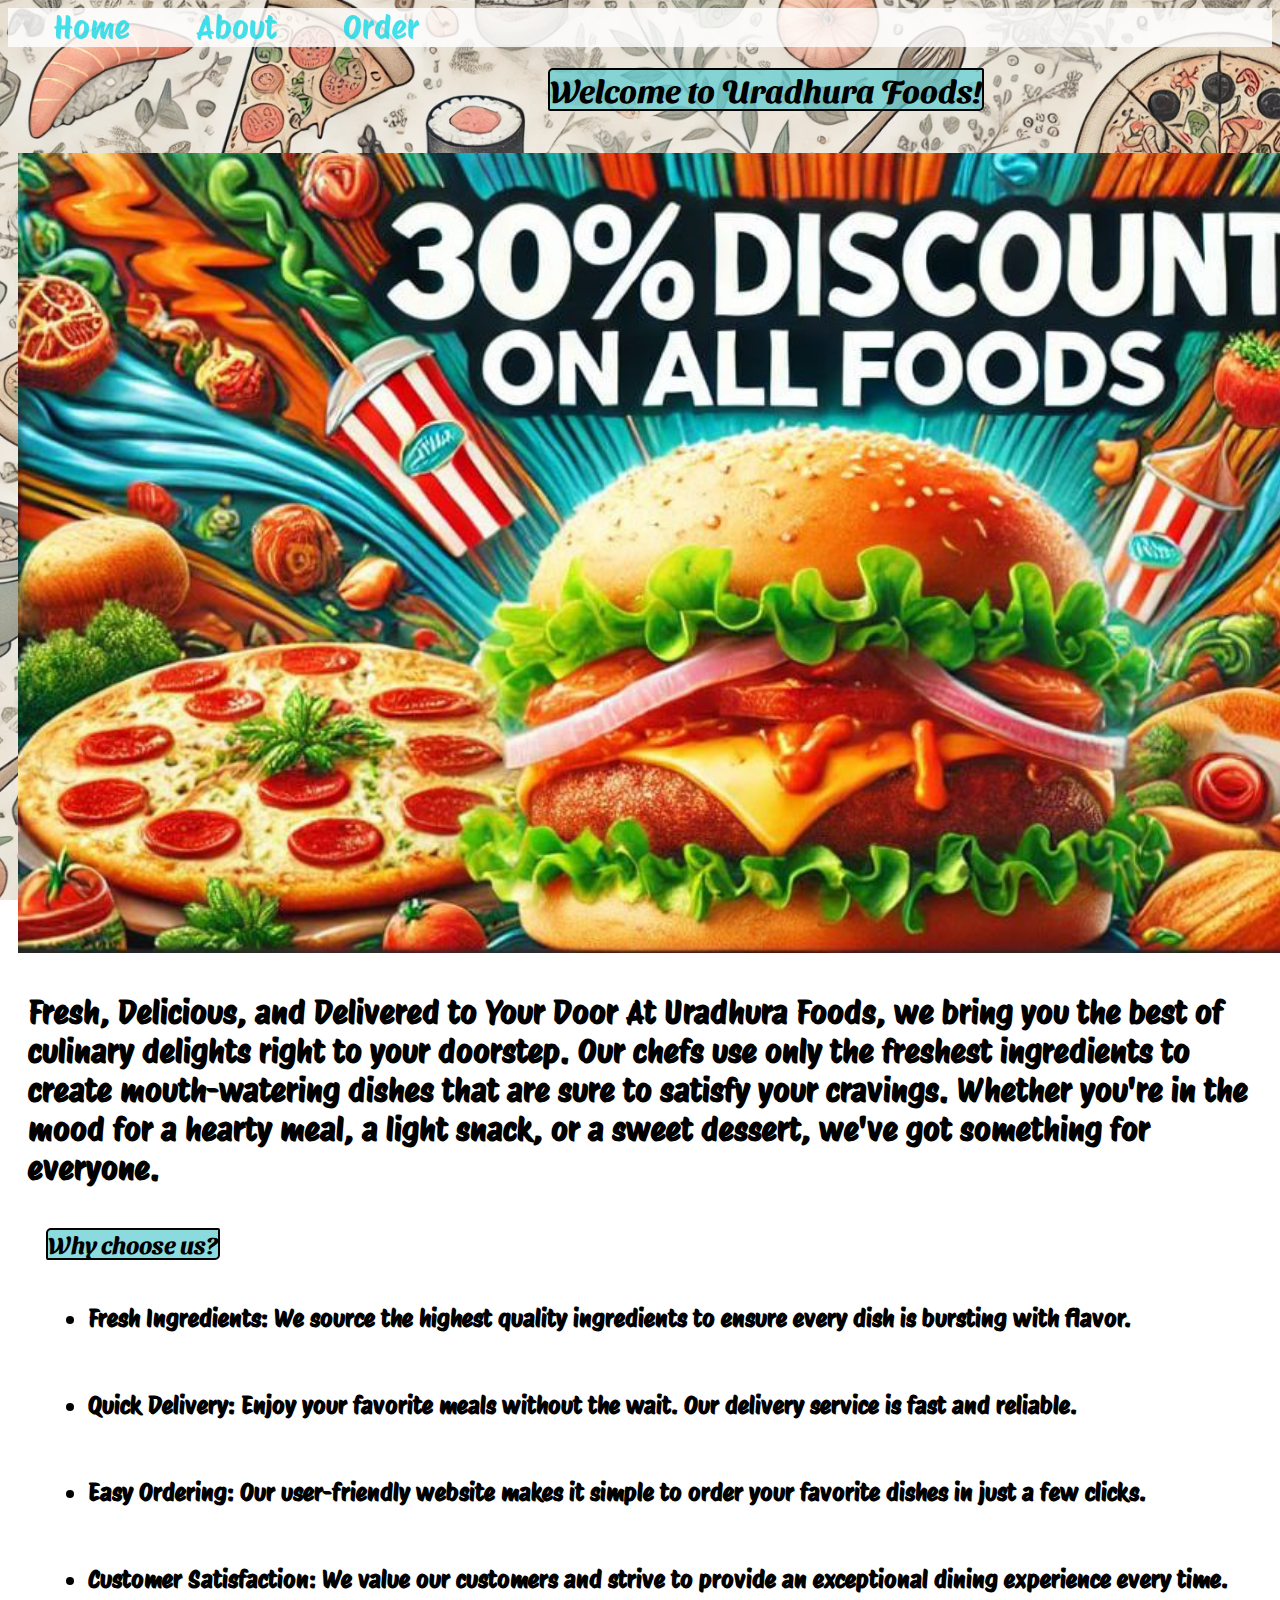
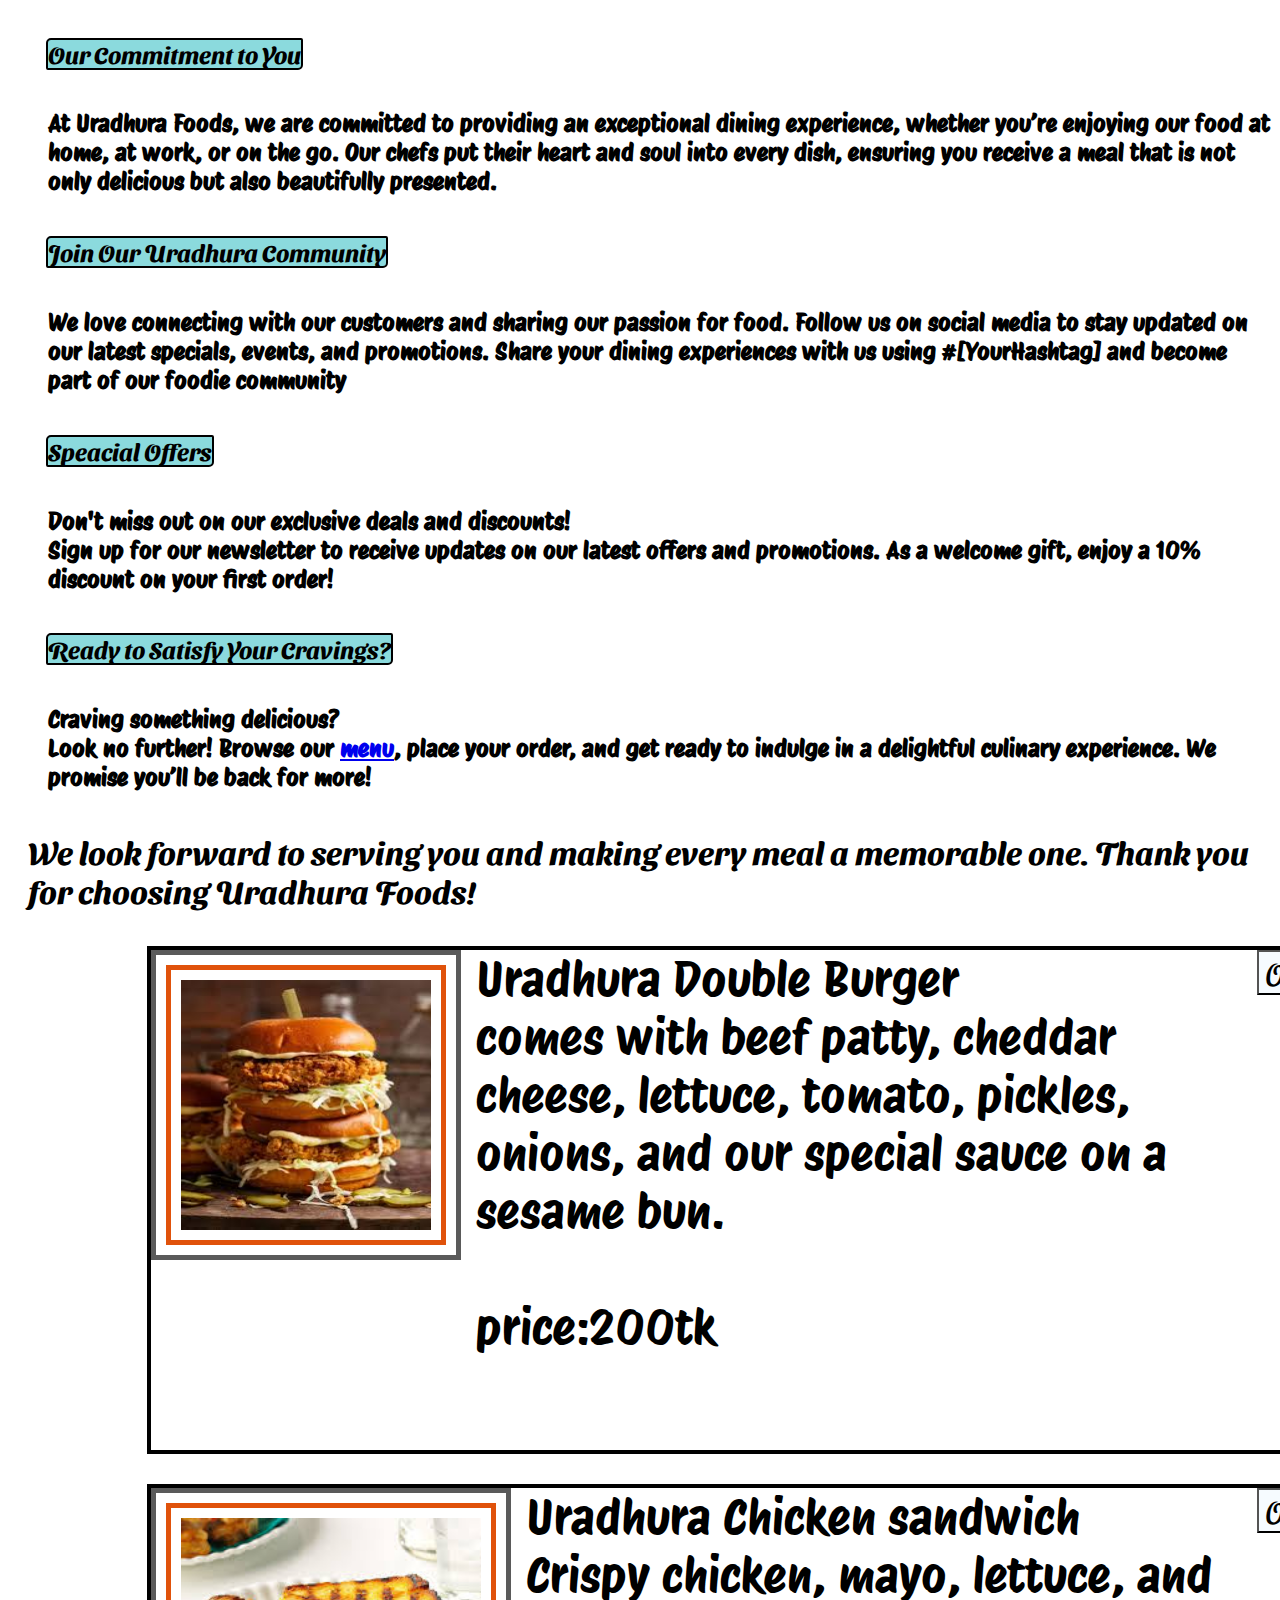
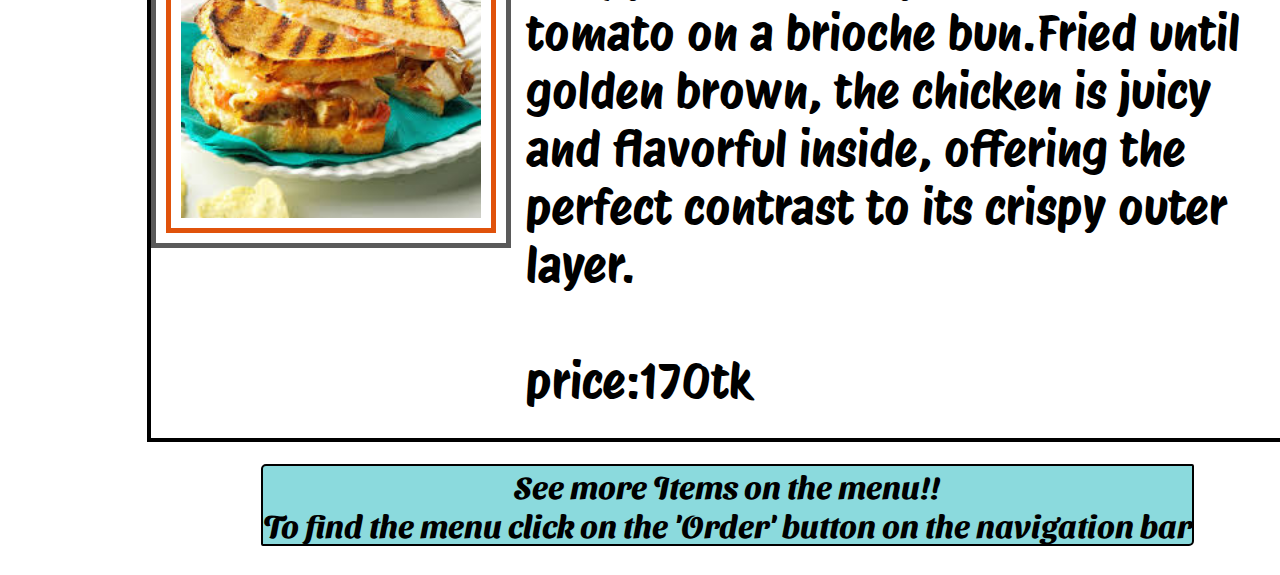
==== index.html @ df321135 "first commit" ====
<!DOCTYPE html>
<html lang="en">
<head>
    <meta charset="UTF-8">
    <meta name="viewport" content="width=device-width, initial-scale=1.0">
    <title></title>
    <link rel="stylesheet" href="style.css">
    <link rel="preconnect" href="https://fonts.googleapis.com">
<link rel="preconnect" href="https://fonts.gstatic.com" crossorigin>
<link href="https://fonts.googleapis.com/css2?family=Dancing+Script:wght@400..700&display=swap" rel="stylesheet">
<link rel="preconnect" href="https://fonts.googleapis.com">
<link rel="preconnect" href="https://fonts.gstatic.com" crossorigin>
<link href="https://fonts.googleapis.com/css2?family=Anton&family=Dancing+Script:wght@400..700&family=Pacifico&display=swap" rel="stylesheet">
<link rel="preconnect" href="https://fonts.googleapis.com">
<link rel="preconnect" href="https://fonts.gstatic.com" crossorigin>
<link href="https://fonts.googleapis.com/css2?family=Anton&family=Dancing+Script:wght@400..700&family=Pacifico&family=Stylish&display=swap" rel="stylesheet">
<link rel="preconnect" href="https://fonts.googleapis.com">
<link rel="preconnect" href="https://fonts.gstatic.com" crossorigin>
<link href="https://fonts.googleapis.com/css2?family=Anton&family=Dancing+Script:wght@400..700&family=Edu+AU+VIC+WA+NT+Hand:wght@400..700&family=Pacifico&family=Stylish&display=swap" rel="stylesheet">    
<link rel="preconnect" href="https://fonts.googleapis.com">
<link rel="preconnect" href="https://fonts.gstatic.com" crossorigin>
<link href="https://fonts.googleapis.com/css2?family=Anton&family=Dancing+Script:wght@400..700&family=Edu+AU+VIC+WA+NT+Hand:wght@600&family=Pacifico&family=Protest+Riot&family=Stylish&display=swap" rel="stylesheet">
<link rel="preconnect" href="https://fonts.googleapis.com">
<link rel="preconnect" href="https://fonts.gstatic.com" crossorigin>
<link href="https://fonts.googleapis.com/css2?family=Anton&family=Dancing+Script:wght@400..700&family=Edu+AU+VIC+WA+NT+Hand:wght@600&family=Pacifico&family=Protest+Riot&family=Sansita+Swashed:wght@300..900&family=Stylish&display=swap" rel="stylesheet">
<link rel="icon" type="Images/jpg" href="Images/f2.jpg">
</head>
<body>

    <div class="nav">
        <div class="option"> <a href="index.html" class="navigation">Home</a></div>
        <div class="option"> <a href="about.html" class="navigation">About</a></div>
        <div class="option"> <a href="order.html" class="navigation">Order</a></div>
    </div>
        <main>
            <h1 class="welcoming">Welcome to Uradhura Foods!</h1>

            <img src="Images/sell2.jpg" alt="sell" class="sell">

            <p>
               <h3 id="starting"> Fresh, Delicious, and Delivered to Your Door
                At Uradhura Foods, we bring you the best of culinary delights right to your doorstep. Our chefs use only the freshest ingredients to create mouth-watering dishes that are sure to satisfy your cravings. Whether you're in the mood for a hearty meal, a light snack, or a sweet dessert, we've got something for everyone.
               </h3>
                <br>

                <h2 class="reason">Why choose us?</h2>

                <h2 class="lists">
                <ul>
                   <li> Fresh Ingredients: We source the highest quality ingredients to ensure every dish is bursting with flavor.</li>
                    <br>
                    <br>
                    <li>  Quick Delivery: Enjoy your favorite meals without the wait. Our delivery service is fast and reliable.</li>
                    <br>
                    <br>
                    <li> Easy Ordering: Our user-friendly website makes it simple to order your favorite dishes in just a few clicks.</li>
                    <br>
                    <br>
                    <li> Customer Satisfaction: We value our customers and strive to provide an exceptional dining experience every time.</li>
                </ul>
                </h2>

                <h2 class="reason">
                    Our Commitment to You
                </h2>

                <h2 class="lists">
                    At Uradhura Foods, we are committed to providing an exceptional dining experience, whether you’re enjoying our food at home, at work, or on the go. Our chefs put their heart and soul into every dish, ensuring you receive a meal that is not only delicious but also beautifully presented.
                </h2>

                <h2 class="reason">
                    Join Our Uradhura Community
                </h2>

                <h2 class="lists">
                    We love connecting with our customers and sharing our passion for food. Follow us on social media to stay updated on our latest specials, events, and promotions. Share your dining experiences with us using #[YourHashtag] and become part of our foodie community
                </h2>

                <h2 class="reason">
                    Speacial Offers
                </h2>

                <h2 class="lists">
                    Don't miss out on our exclusive deals and discounts!
                    <br>
                    Sign up for our newsletter to receive updates on our latest offers and promotions. As a welcome gift, enjoy a 10% discount on your first order!
                </h2>

                <h2 class="reason">
                    Ready to Satisfy Your Cravings?
                </h2>

                <h2 class="lists">
                    Craving something delicious?
                    <br>
                     Look no further! Browse our <a href="order.html" class="menu"> menu</a>, place your order, and get ready to indulge in a delightful culinary experience. We promise you’ll be back for more!
                </h2>

                <h2 id="end">
                    We look forward to serving you and making every meal a memorable one. Thank you for choosing Uradhura Foods!
                </h2>
            </p>
        </main>
        
        <div class="Burger">

            <div id="Burger">
                <img src="Images/Uradhura Burger.jfif" alt="this is a picture of a Burger">
            </div>
    
            <div class="discription_b">
                Uradhura Double Burger
                <br>
                comes with beef patty, cheddar cheese, lettuce, tomato, pickles, onions, and our special sauce on a sesame bun.
                <br>
                <br>
                price:200tk
                <br>
                
            </div>
            <a href="form.html">
                <button class="order_button"> Order </button>
                </a>
    
        </div>

        <div class="Wings">
            <div id="wings">
                <img src="Images/uradhura sandwich.jfif" alt="this is a picture of chicken sandwich" >
            </div>
    
            <div class="discription_c">
                 Uradhura Chicken sandwich
                <br>
                Crispy chicken, mayo, lettuce, and tomato on a brioche bun.Fried until golden brown, the chicken is juicy and flavorful inside, offering the perfect contrast to its crispy outer layer.
                <br>
                <br>
                price:170tk
              
            </div>
            <a href="form.html">
                <button class="order_button"> Order </button>
                </a>
    
        </div>

        <h1 class="more"> 
        See more Items on the menu!!
        <br>
        To find the menu click on the 'Order' button on the navigation bar
        </h1>
    
</body>
</html>
---- style.css ----
body{
    background-image:url(Images/bg\ 4.webp);
    background-repeat: no-repeat;
    background-attachment: fixed;
    background-position: center;
    background-size: cover;
}
h1{
    text-align: center;
    font-family: Sansita Swashed,consolas,sans-serif;
    border-radius: 5px 2px;
    border: 2px solid;
    color: hsl(182, 100%, 50%);
    
    
}

.main_menu{
    
    display: flex;
    display: inline-flex;
    margin-left: 700px;
    background-color:hsla(182, 55%, 60%, 0.735) ;
    color: black;
}
.welcoming{
    
    display: flex;
    display: inline-flex;
    margin-left: 540px;
    background-color:hsla(182, 55%, 60%, 0.735) ;
    color: black;
}
.nav {
    display: flex;
    flex-direction: row;
    background-color:  hsla(0, 0%, 100%, 0.807); 
    
    text-align: center;
    gap: 20px;
    font-size: xx-large;
    position: sticky;
    top: 0px;
    
    
}

.navigation:hover{
    background-color:hsla(193, 88%, 23%, 0.324);
}

.navigation{
    text-decoration: none;
    position:sticky;
    margin-left: 2cap;
    font-family:Protest Riot,consolas,sans-serif ;
    color: rgba(10, 215, 230, 0.772);
    shape-margin: 2px;
    
}

.lists{
    margin-left: 40px;
    font-family:Protest Riot,consolas,sans-serif ;
    color: hsl(0, 0%, 0%);
}
.reason{
    font-family: Sansita Swashed,consolas,sans-serif;
    border-radius: 5px 2px;
    border: 2px solid;
    color: hsl(182, 100%, 50%);
    background-color:hsla(182, 55%, 60%, 0.735) ;
    color: black;
    display: inline-flex;
    margin-left:3%;
}
.abt{
    font-family: Sansita Swashed,consolas,sans-serif;
    border-radius: 5px 2px;
    border: 2px solid;
    color: hsl(182, 100%, 50%);
    background-color:hsla(182, 55%, 60%, 0.735) ;
    color: black;
    display: inline-flex;
    margin-left: 45%;
}
img{
    border: 5px hsl(20, 91%, 46%) solid;
    width: 300px;
    float: left;
    padding: 10px;
    margin: 10px;
}
.introduction{
    padding: 10px;
}

h2{
    clear: left;
    margin-left: 190px;
    color: hsl(0, 0%, 0%);
}
#end{
    padding: 20px;
    margin: 0px;
    font-family: Sansita Swashed,'Courier New', Courier, monospace;
    font-size: xx-large;
    display: inline-block;
    color: hsl(0, 0%, 0%);
    
}
#starting{
    padding: 20px;
    margin: 0px;
    font-family: Protest Riot,'Courier New', Courier, monospace;
    font-size: xx-large;
    display: inline-block;
    color: hsl(0, 0%, 0%);
}
.ord{
    display: flex;
    display: inline-flex;
    margin-left: 35%;
    background-color:hsla(182, 55%, 60%, 0.735) ;
    color: black;
}
.introduction{
    font-family:Sansita Swashed,consolas,sans-serif ;
    color: hsl(0, 0%, 0%);
}
.dev{
    font-family: dancing script,consolas,sans-serif;
    color: hsl(0, 0%, 0%);
}
.Burger{
    height: 500px;
    width: 1200px;
    border: 4px solid black;
    display: flex;
    justify-content: flex-start;
    align-items: flex-start;
    background-color: rgba(255, 255, 255, 0.423);
    margin-left: 11%;
    
}
#Burger{
    height: 300px;
    width: 300px;
    border: 5px solid hsla(0, 0%, 0%, 0.646);
    padding: 0px;
    display: flex;
    justify-content: flex-start;
    background-color: hsla(0, 0%, 100%, 0.722);
}



.discription_b{
    font-size: 3em;
    display: flex;
    margin-left: 15px;
    font-family: Protest Riot,'Courier New', Courier, monospace ;
}

.order_button{
   
    font-family: Sansita Swashed,consolas,sans-serif;
    font-size: xx-large;
    background-color: rgba(240, 248, 255, 0.63);
}
.order_button:hover{
    background-color: gray;
}
    
.Wings{
    height: 550px;
    width: 1200px;
    border: 4px solid black;
    display: flex;
    justify-content: flex-start;
    align-items: flex-start;
    background-color: rgba(255, 255, 255, 0.423);
    margin-top: 30px;
    margin-left: 11%;
    
} 
#wings{
    display: flex;
    justify-content: flex-end;
    border: 5px solid hsla(0, 0%, 0%, 0.646);
    background-color: hsla(0, 0%, 100%, 0.722);

}
.discription_c{
    font-size: 3em;
    display: flex;
    margin-left: 15px;
    font-family: Protest Riot,'Courier New', Courier, monospace ;
    
}

.sell{
    width: 1550px;
    border: none;
    height: 800px;
    margin-right: 30px;
    margin-left: 0px;
}
.more{
    display: flex;
    display: inline-flex;
    margin-left: 20%;
    background-color:hsla(182, 55%, 60%, 0.735) ;
    color: black;
}
.more_menu{
    text-decoration: none;
}
.Contact{
    display: flex;
    display: inline-flex;
    margin-left: 46%;
    background-color:hsla(182, 55%, 60%, 0.735) ;
    color: black;
}
.pc{
    font-size: xx-large;
    font-family: Protest Riot,'Courier New', Courier, monospace ;
}
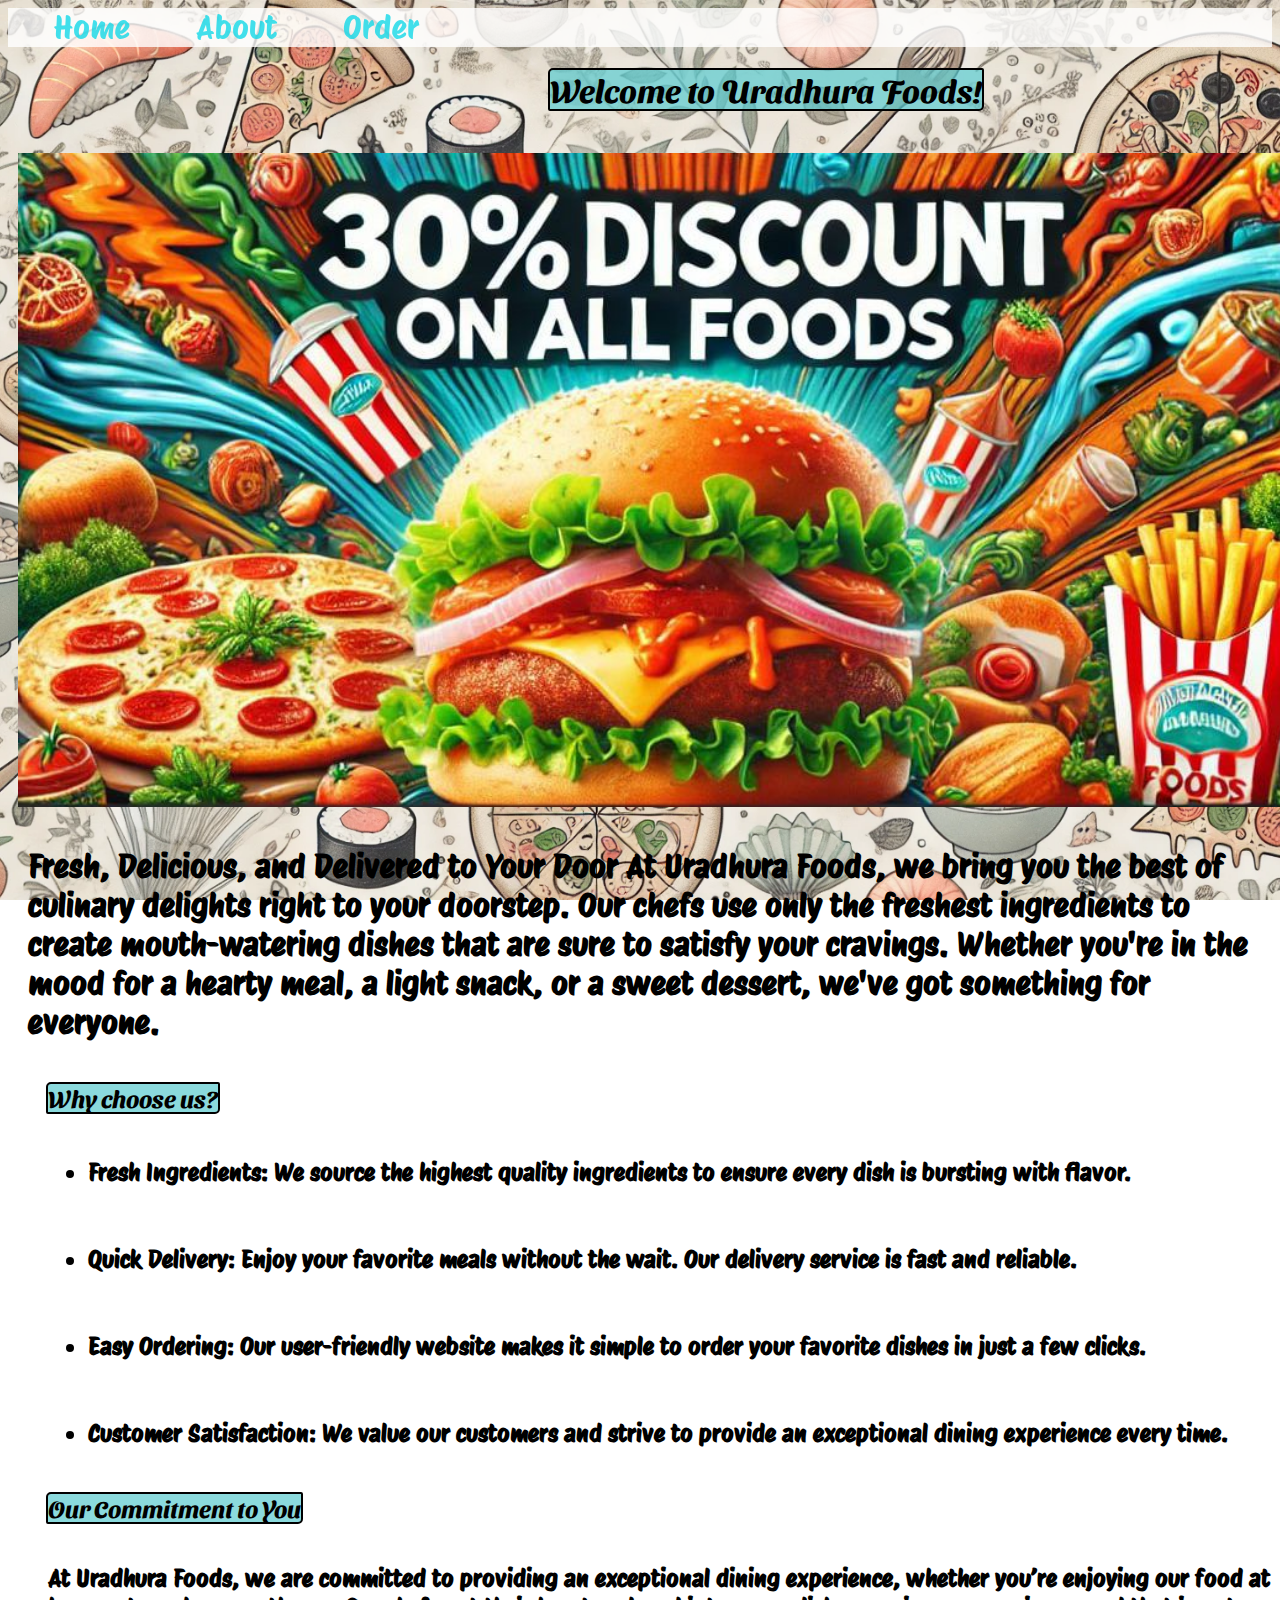
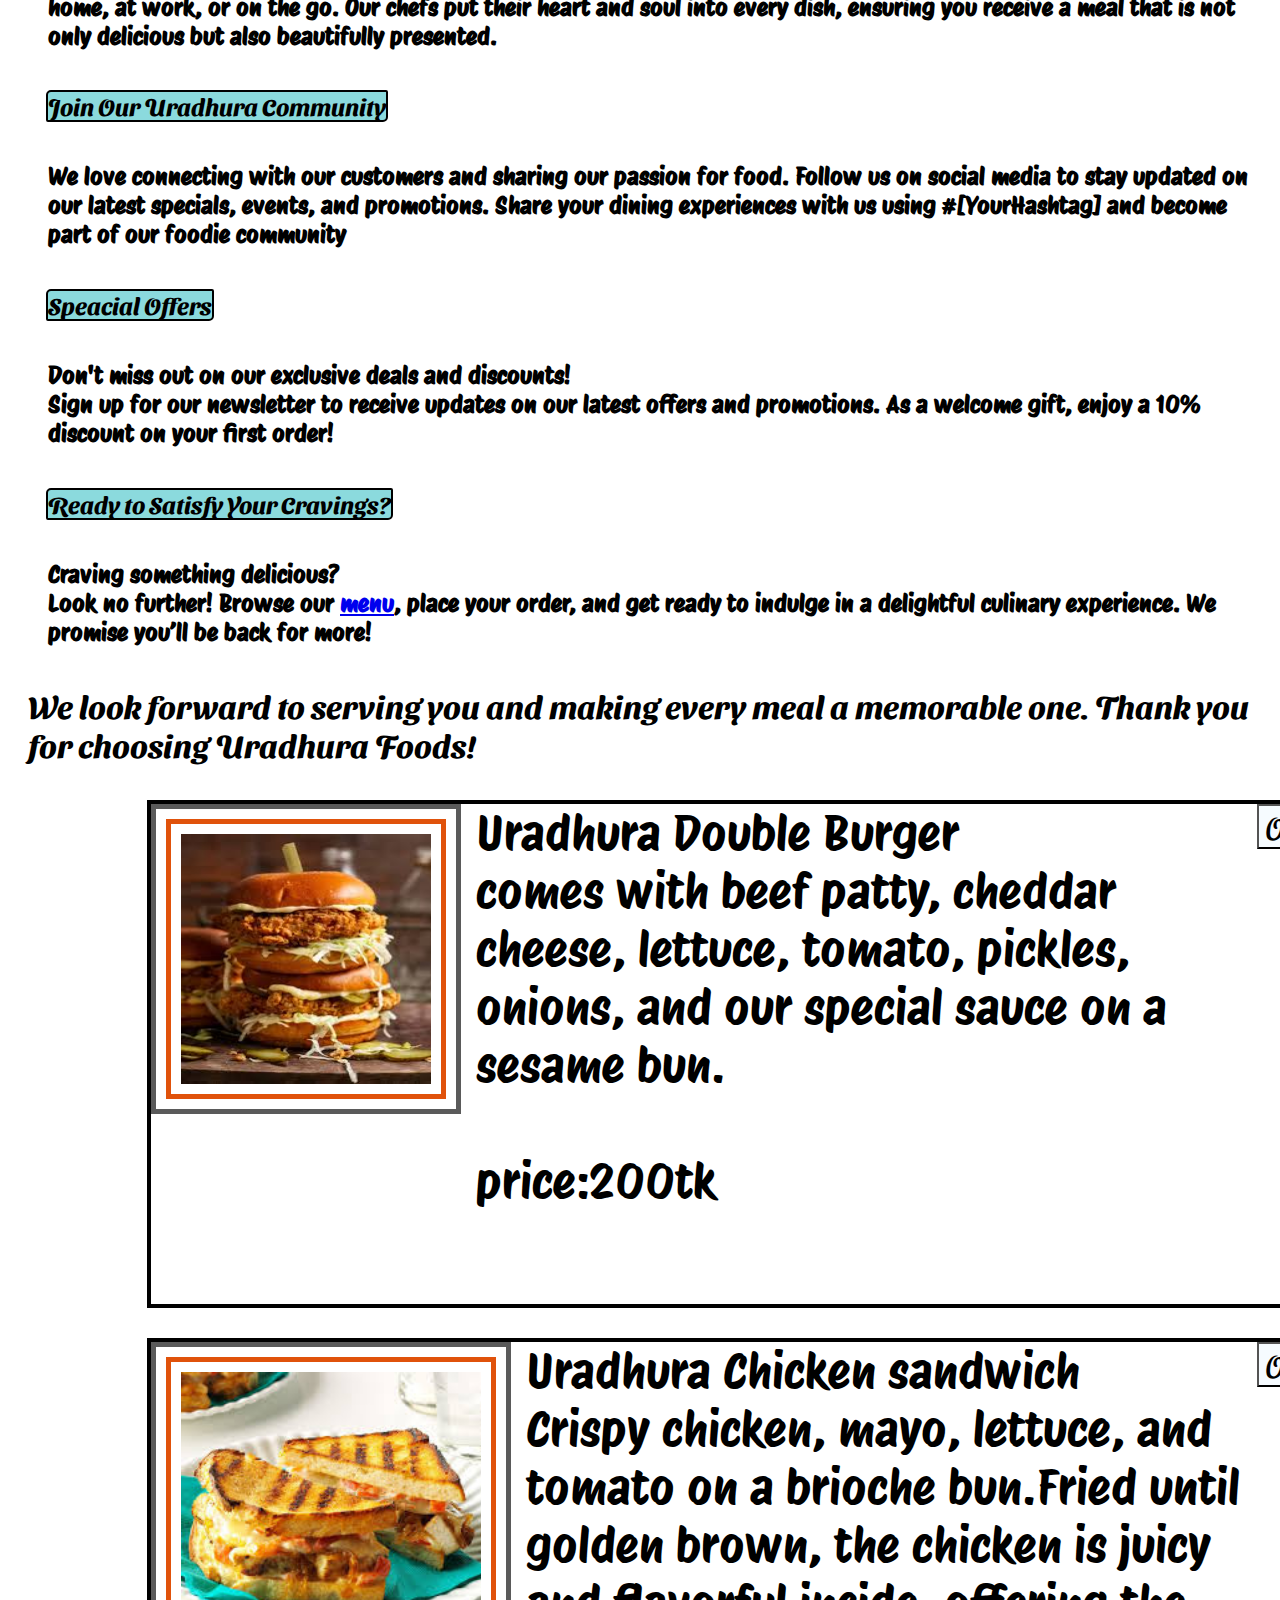
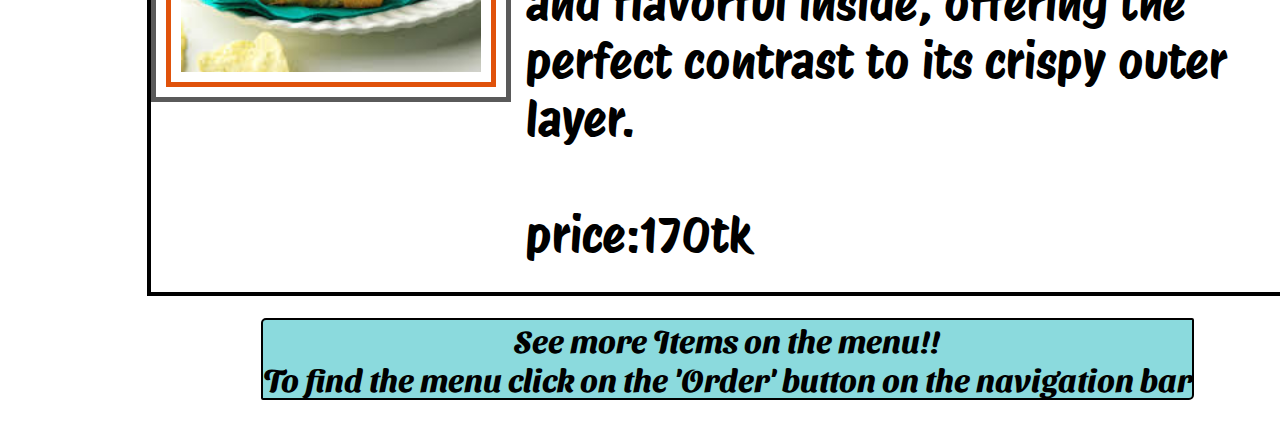
==== commit 0ebf5eb8: "Update index.html" ====
--- a/index.html
+++ b/index.html
@@ -2,6 +2,7 @@
 <html lang="en">
 <head>
     <meta charset="UTF-8">
+    <meta http-equiv="X-UA-Compatible" content="IE=edge">
     <meta name="viewport" content="width=device-width, initial-scale=1.0">
     <title></title>
     <link rel="stylesheet" href="style.css">
@@ -35,7 +36,7 @@
         <main>
             <h1 class="welcoming">Welcome to Uradhura Foods!</h1>
 
-            <img src="Images/sell2.jpg" alt="sell" class="sell">
+            <img src="Images/sell2.jpg" alt="sell" class="sell"  style="width:100%;">
 
             <p>
                <h3 id="starting"> Fresh, Delicious, and Delivered to Your Door
@@ -151,4 +152,4 @@
         </h1>
     
 </body>
-</html>+</html>
--- a/style.css
+++ b/style.css
@@ -200,11 +200,10 @@
 }
 
 .sell{
-    width: 1550px;
     border: none;
-    height: 800px;
     margin-right: 30px;
     margin-left: 0px;
+    width:100%;
 }
 .more{
     display: flex;
